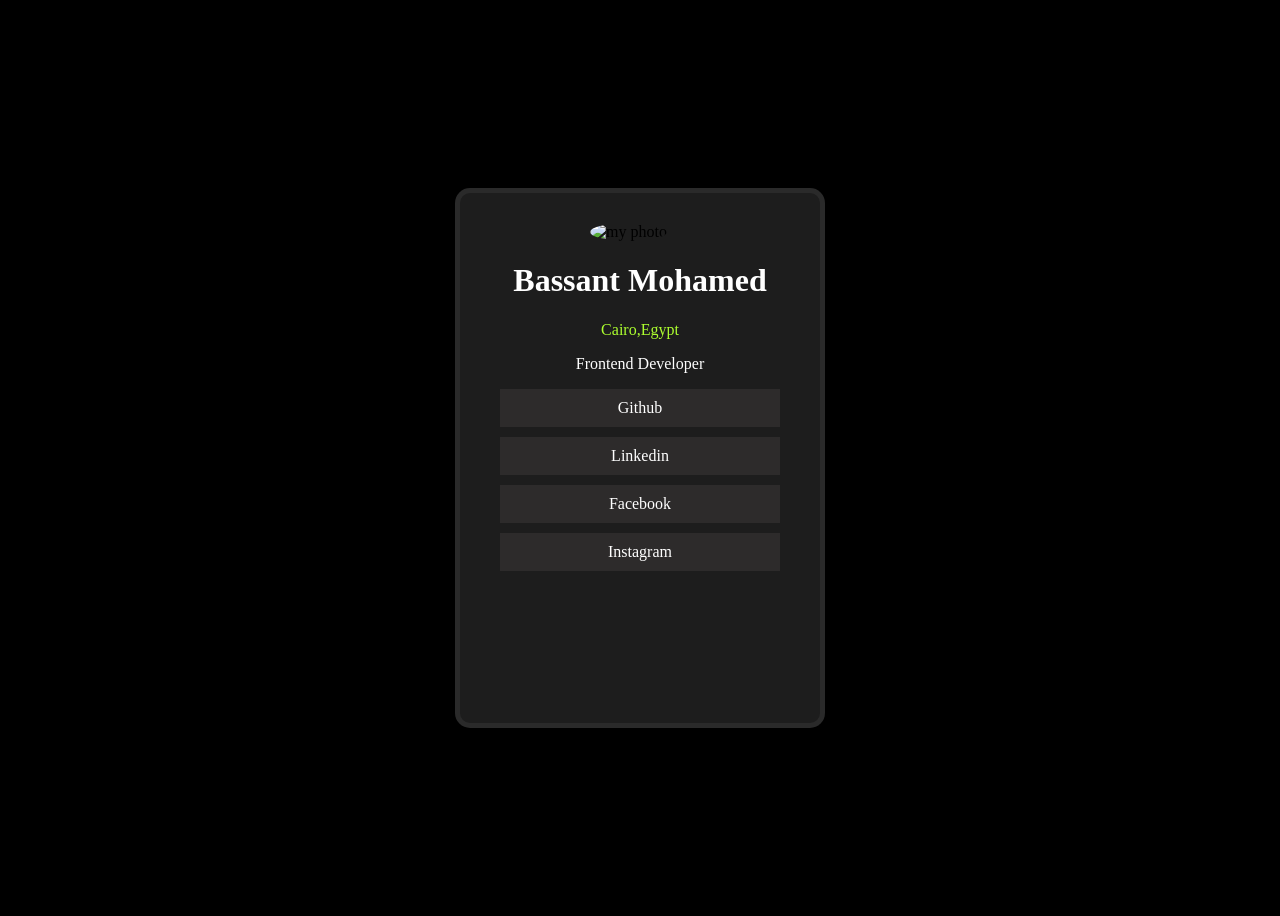
==== index.html @ d51a5686 "Rename social.html to index.html" ====
<!DOCTYPE html>
<html lang="en">
<head>
    <meta charset="UTF-8">
    <meta name="viewport" content="width=device-width, initial-scale=1.0">
    <title>social links</title>
    <link rel="stylesheet" href="login.css">
</head>
<body>
    <div class="login">
        <img src="me.jpeg" alt="my photo">
     <div class="info">
        <h1>Bassant Mohamed</h1>
        <p class="location">Cairo,Egypt</p>
        <p class="job">frontend developer</p>
     </div>
     <div class="links">
        <a href="https://github.com/bassantmohamed151105" target="_blank">github</a>
        </div>
          <div class="links">
        <a href="https://www.linkedin.com/in/bassantmohmed151105b15ba" target="_blank">linkedin</a>
        </div>
        <div class="links">
        <a href="https://www.facebook.com/share/199n52GRZW/" target="_blank">facebook </a>
        </div>
        <div class="links">
        <a href="https://www.instagram.com/bassantfaid?igsh=MW96bW82cXh4Z3hvMA==" target="_blank">instagram</a>
        </div>
    </div>
</body>
</html>
---- login.css ----
body
{
    display: flex;
    align-items: center;
    justify-content: center;
    height: 100vh;
    background-color: black
    
}
.login
{
    border:5px solid rgba(53, 53, 53, 0.559);
    width:300px;
    background-color: rgba(53, 53, 53, 0.559);
    border-radius: 15px;
    padding: 30px;
    height: 470px;
    font-family: bold;
}

img
{
    border-radius: 50%;
    width: 90px;
    height: 100px;
    margin-left: 100px;
}
.info
{
    text-align: center;
    color:white;
   text-transform: capitalize;
}
.location
{
    color:greenyellow;
}
.links 
{
text-align: center;
background-color: rgb(45, 43, 43);
color: white;  
padding: 10px;
margin: 10px;
text-transform: capitalize;
cursor: pointer;
}
.links:hover
{
    background-color: greenyellow;
}
.links a
{
 text-decoration: none;
color: white;
}
.links a:hover
{
    color: black;
}
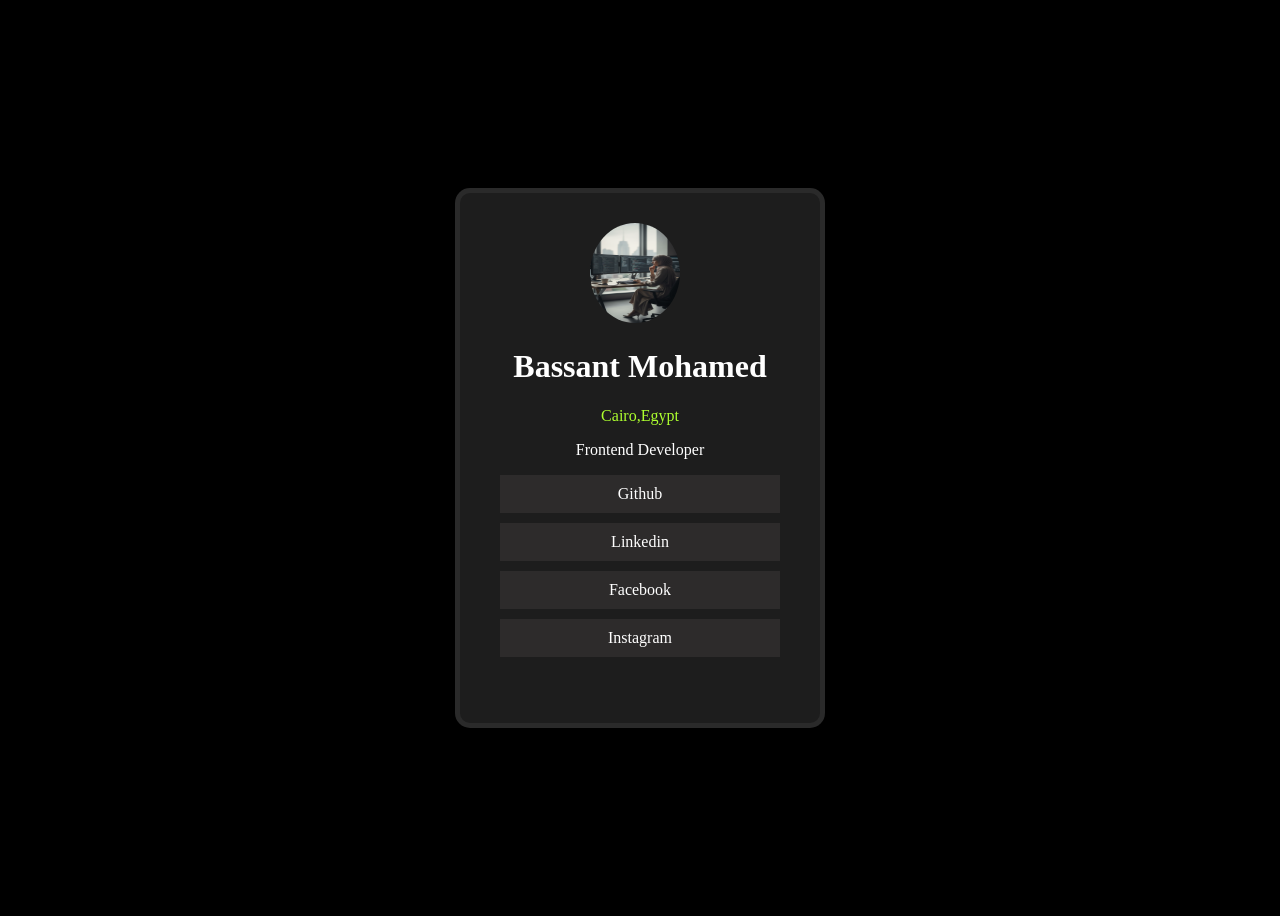
==== commit cc4898f9: "Change profile image source in index.html Updated image source from 'me.jpeg' to 'picture.png'." ====
--- a/index.html
+++ b/index.html
@@ -4,11 +4,11 @@
     <meta charset="UTF-8">
     <meta name="viewport" content="width=device-width, initial-scale=1.0">
     <title>social links</title>
-    <link rel="stylesheet" href="login.css">
+    <link rel="stylesheet" href="index.css">
 </head>
 <body>
     <div class="login">
-        <img src="me.jpeg" alt="my photo">
+        <img src="picture.png" alt="my photo">
      <div class="info">
         <h1>Bassant Mohamed</h1>
         <p class="location">Cairo,Egypt</p>
--- a/index.css
+++ b/index.css
@@ -0,0 +1,60 @@
+body
+{
+    display: flex;
+    align-items: center;
+    justify-content: center;
+    height: 100vh;
+    background-color: black
+    
+}
+.login
+{
+    border:5px solid rgba(53, 53, 53, 0.559);
+    width:300px;
+    background-color: rgba(53, 53, 53, 0.559);
+    border-radius: 15px;
+    padding: 30px;
+    height: 470px;
+    font-family: bold;
+}
+
+img
+{
+    border-radius: 50%;
+    width: 90px;
+    height: 100px;
+    margin-left: 100px;
+}
+.info
+{
+    text-align: center;
+    color:white;
+   text-transform: capitalize;
+}
+.location
+{
+    color:greenyellow;
+}
+.links 
+{
+text-align: center;
+background-color: rgb(45, 43, 43);
+color: white;  
+padding: 10px;
+margin: 10px;
+text-transform: capitalize;
+cursor: pointer;
+}
+.links:hover
+{
+    background-color: greenyellow;
+}
+.links a
+{
+ text-decoration: none;
+color: white;
+}
+.links a:hover
+{
+    color: black;
+}
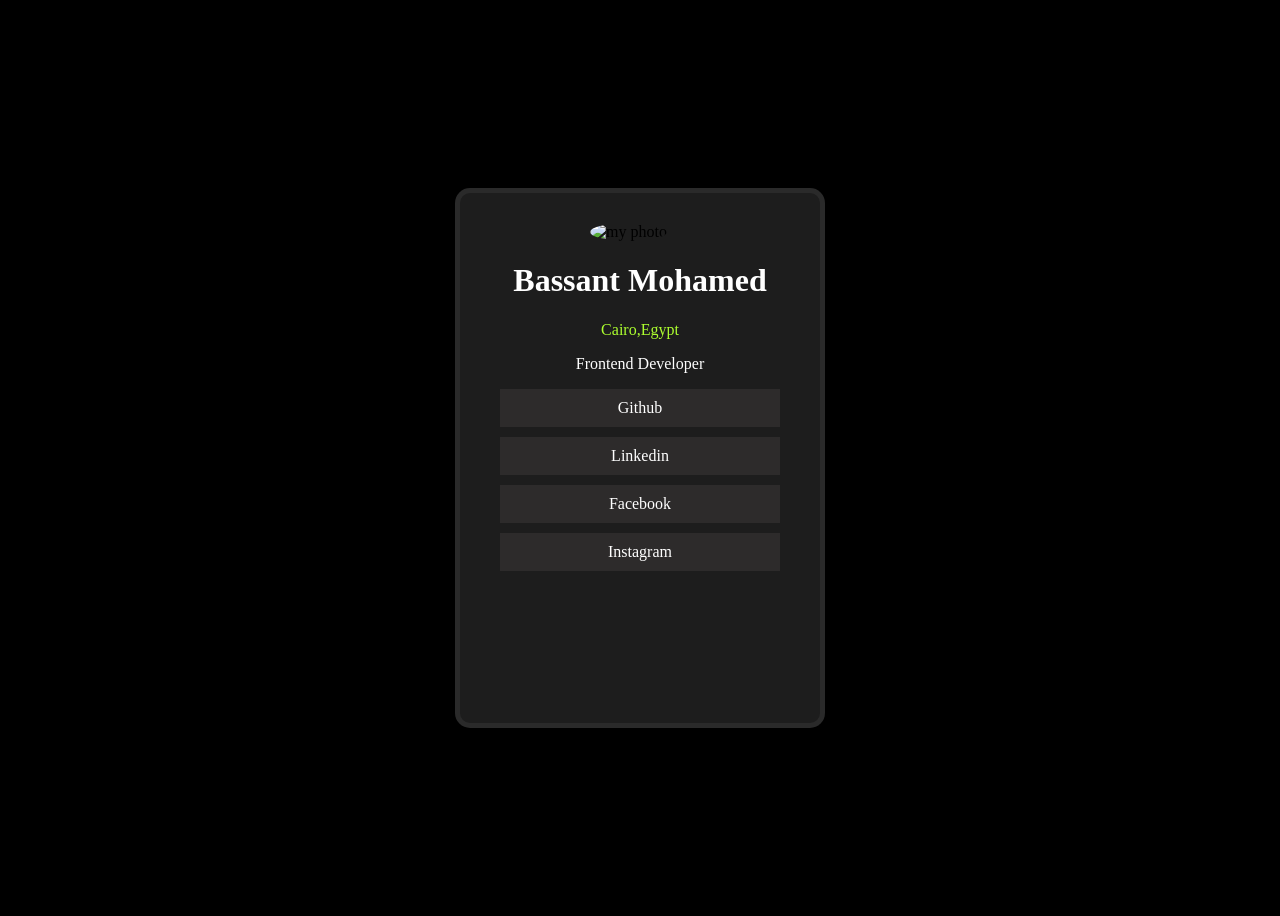
==== commit 88ae38d4: "Update index.html" ====
--- a/index.html
+++ b/index.html
@@ -8,7 +8,7 @@
 </head>
 <body>
     <div class="login">
-        <img src="picture.png" alt="my photo">
+        <img src="p.png" alt="my photo">
      <div class="info">
         <h1>Bassant Mohamed</h1>
         <p class="location">Cairo,Egypt</p>
--- a/index.css
+++ b/index.css
@@ -21,8 +21,8 @@
 img
 {
     border-radius: 50%;
-    width: 90px;
-    height: 100px;
+    width: 120px;
+    height: 140px;
     margin-left: 100px;
 }
 .info
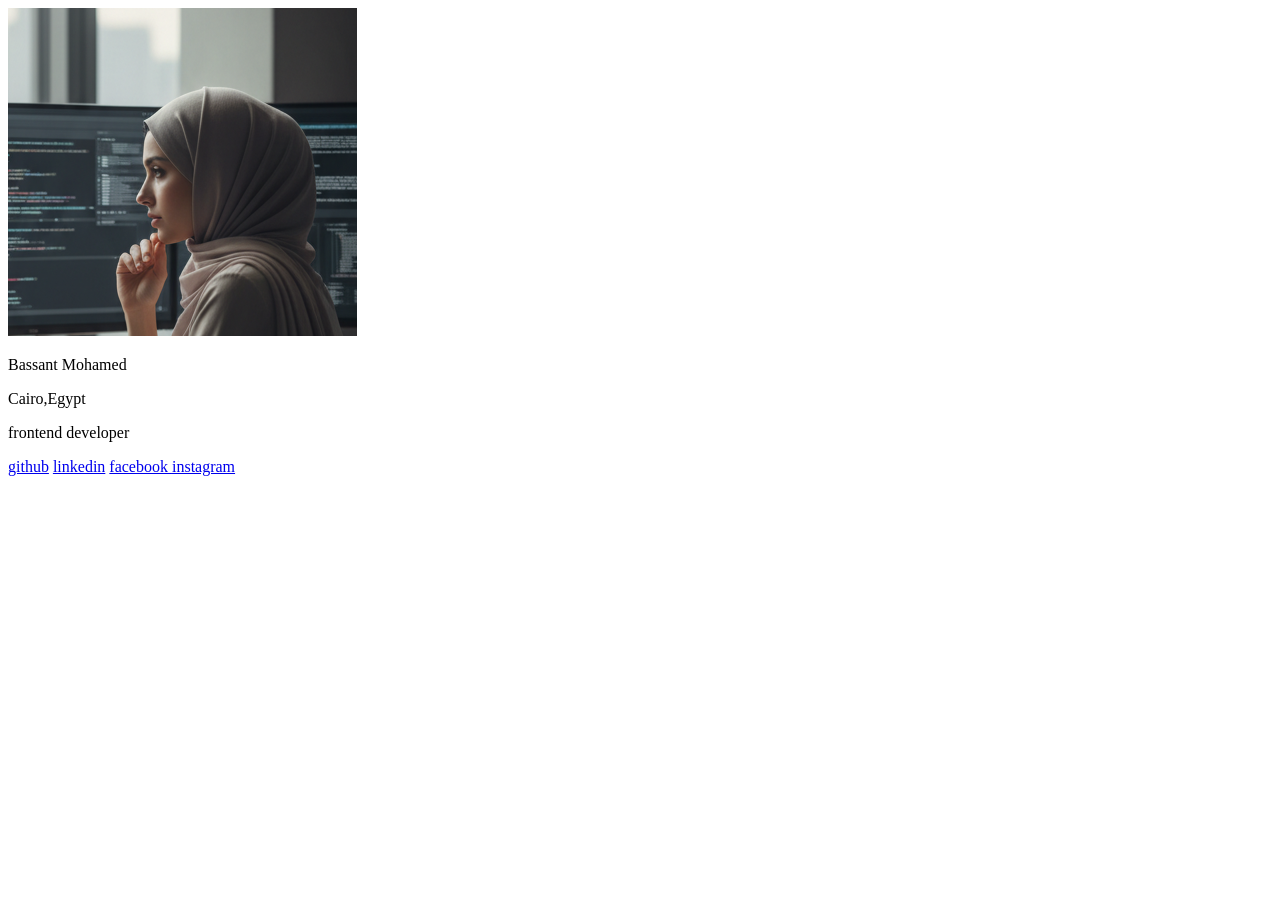
==== commit f929a822: "Update and rename social.html to index.html" ====
--- a/index.html
+++ b/index.html
@@ -3,29 +3,25 @@
 <head>
     <meta charset="UTF-8">
     <meta name="viewport" content="width=device-width, initial-scale=1.0">
-    <title>social links</title>
+    <title>social links </title>
     <link rel="stylesheet" href="index.css">
 </head>
 <body>
     <div class="login">
+      <div class="image">
         <img src="p.png" alt="my photo">
+      </div>
      <div class="info">
-        <h1>Bassant Mohamed</h1>
+        <p class="name">Bassant Mohamed</p>
         <p class="location">Cairo,Egypt</p>
         <p class="job">frontend developer</p>
      </div>
      <div class="links">
         <a href="https://github.com/bassantmohamed151105" target="_blank">github</a>
-        </div>
-          <div class="links">
         <a href="https://www.linkedin.com/in/bassantmohmed151105b15ba" target="_blank">linkedin</a>
-        </div>
-        <div class="links">
         <a href="https://www.facebook.com/share/199n52GRZW/" target="_blank">facebook </a>
-        </div>
-        <div class="links">
         <a href="https://www.instagram.com/bassantfaid?igsh=MW96bW82cXh4Z3hvMA==" target="_blank">instagram</a>
-        </div>
+     </div>
     </div>
 </body>
 </html>
